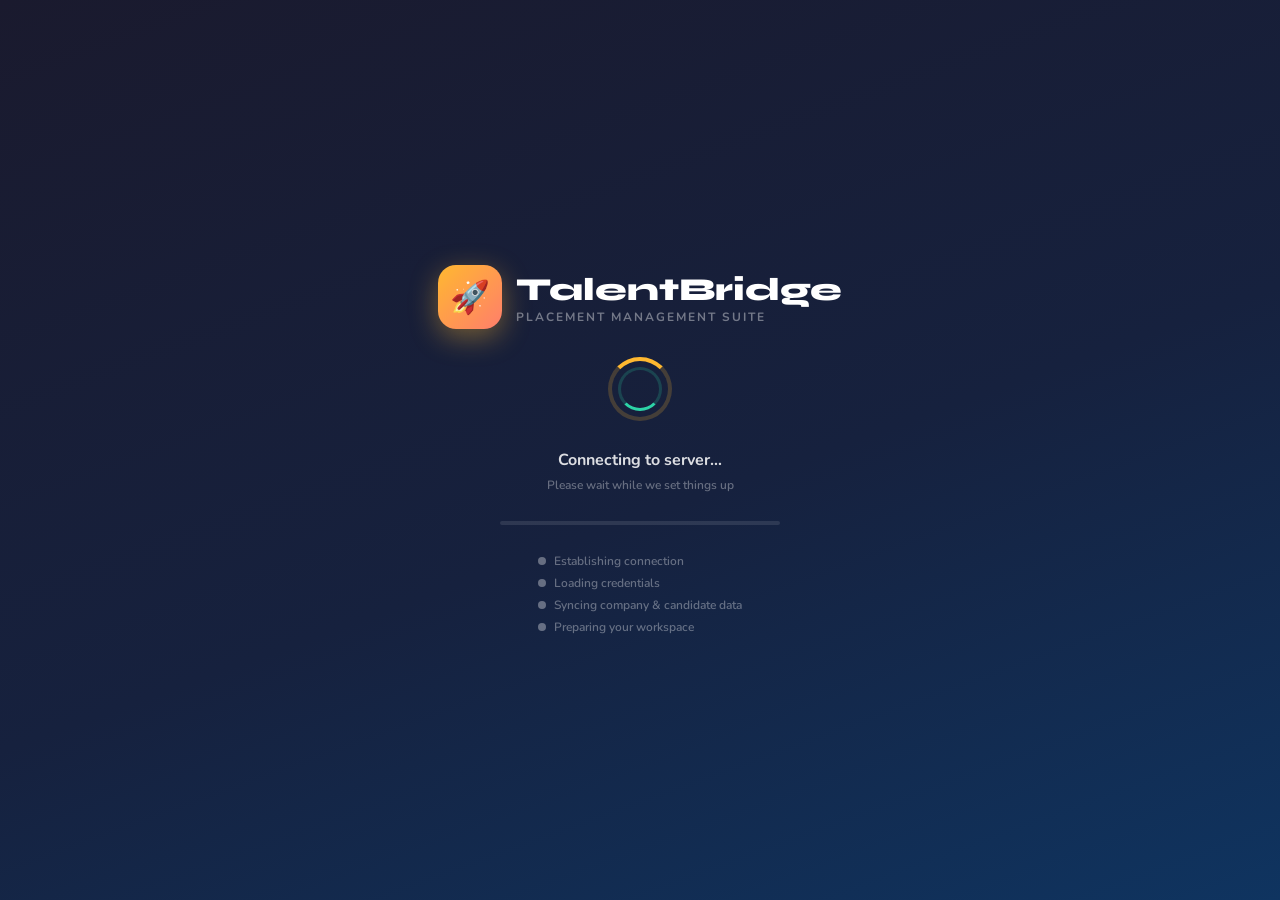
==== index.html @ a3c34c84 "Add files via upload" ====
<!DOCTYPE html>
<html lang="en">
<head>
<meta charset="UTF-8">
<meta name="viewport" content="width=device-width, initial-scale=1.0">
<title>TalentBridge — Login</title>
<link href="https://fonts.googleapis.com/css2?family=Nunito:wght@400;600;700;800;900&family=Syne:wght@400;600;700;800&display=swap" rel="stylesheet">
<style>
  :root {
    --sun: #FFB830; --mint: #2DD4A7; --sky: #38BDF8;
    --coral: #FF7E6B; --lavender: #A78BFA;
    --bg: #FFFDF5; --surface: #FFFFFF;
    --text: #1A1A2E; --text-muted: #6B7280;
    --border: #F0E8D0;
  }
  * { box-sizing: border-box; margin: 0; padding: 0; }
  body { font-family: 'Nunito', sans-serif; background: var(--bg); color: var(--text); min-height: 100vh; display: flex; align-items: center; justify-content: center; }

  /* ── LOADING SCREEN ── */
  #loading-screen {
    position: fixed; inset: 0; z-index: 9999;
    background: linear-gradient(160deg, #1A1A2E 0%, #16213E 55%, #0F3460 100%);
    display: flex; flex-direction: column; align-items: center; justify-content: center; gap: 28px;
  }
  .ls-logo { display: flex; align-items: center; gap: 14px; animation: fadeDown .6s ease both; }
  .ls-logo-icon {
    width: 64px; height: 64px; border-radius: 18px;
    background: linear-gradient(135deg, var(--sun), var(--coral));
    display: flex; align-items: center; justify-content: center; font-size: 32px;
    box-shadow: 0 8px 28px rgba(255,184,48,.4);
  }
  .ls-logo-text { font-family: 'Syne', sans-serif; font-size: 32px; font-weight: 800; color: #fff; }
  .ls-logo-sub  { font-size: 12px; font-weight: 700; letter-spacing: 2px; text-transform: uppercase; color: rgba(255,255,255,.4); }

  .ls-spinner-wrap { position: relative; width: 64px; height: 64px; animation: fadeIn .5s .4s ease both; }
  .ls-spinner {
    width: 64px; height: 64px; border-radius: 50%;
    border: 4px solid rgba(255,184,48,.2);
    border-top-color: var(--sun);
    animation: spin .9s linear infinite;
  }
  .ls-spinner-inner {
    position: absolute; inset: 10px; border-radius: 50%;
    border: 3px solid rgba(45,212,167,.2);
    border-bottom-color: var(--mint);
    animation: spin .7s linear infinite reverse;
  }

  .ls-text-wrap { text-align: center; animation: fadeIn .5s .6s ease both; }
  .ls-msg { font-size: 16px; font-weight: 700; color: rgba(255,255,255,.85); margin-bottom: 6px; }
  .ls-sub { font-size: 12px; font-weight: 600; color: rgba(255,255,255,.35); }

  .ls-progress-track { width: 280px; height: 4px; background: rgba(255,255,255,.1); border-radius: 2px; overflow: hidden; animation: fadeIn .5s .8s ease both; }
  .ls-progress-fill  { height: 100%; border-radius: 2px; background: linear-gradient(90deg, var(--sun), var(--mint)); width: 0%; transition: width .4s ease; }

  .ls-steps { display: flex; flex-direction: column; gap: 6px; animation: fadeIn .5s 1s ease both; }
  .ls-step { display: flex; align-items: center; gap: 8px; font-size: 12px; font-weight: 600; color: rgba(255,255,255,.35); transition: color .3s; }
  .ls-step.active { color: rgba(255,255,255,.8); }
  .ls-step.done   { color: var(--mint); }
  .ls-step-dot { width: 8px; height: 8px; border-radius: 50%; background: currentColor; flex-shrink: 0; }
  .ls-step.active .ls-step-dot { animation: pulse 1.2s infinite; }

  .ls-error { background: rgba(255,126,107,.15); border: 1px solid rgba(255,126,107,.3); border-radius: 12px; padding: 12px 20px; color: #FF7E6B; font-size: 13px; font-weight: 700; text-align: center; max-width: 320px; display: none; }

  /* ── LOGIN FORM ── */
  #login-screen { display: none; width: 100%; max-width: 440px; padding: 20px; }
  .login-card {
    background: var(--surface); border-radius: 24px; padding: 40px;
    box-shadow: 0 24px 80px rgba(0,0,0,.12);
    border: 2px solid var(--border);
    animation: slideUp .4s ease;
  }
  .login-logo { display: flex; align-items: center; gap: 12px; margin-bottom: 28px; }
  .login-logo-icon {
    width: 48px; height: 48px; border-radius: 14px;
    background: linear-gradient(135deg, var(--sun), var(--coral));
    display: flex; align-items: center; justify-content: center; font-size: 24px;
    box-shadow: 0 4px 14px rgba(255,184,48,.35);
  }
  .login-logo-text { font-family: 'Syne', sans-serif; font-weight: 800; font-size: 20px; }
  .login-logo-sub  { font-size: 11px; font-weight: 700; color: var(--text-muted); letter-spacing: 1px; text-transform: uppercase; }
  .login-title { font-family: 'Syne', sans-serif; font-size: 24px; font-weight: 800; margin-bottom: 6px; }
  .login-sub   { font-size: 14px; font-weight: 600; color: var(--text-muted); margin-bottom: 28px; }

  .form-group { display: flex; flex-direction: column; gap: 6px; margin-bottom: 16px; }
  label { font-size: 12px; font-weight: 800; color: var(--text-muted); text-transform: uppercase; letter-spacing: .8px; }
  .input-wrap { position: relative; }
  .input-wrap input {
    width: 100%; padding: 12px 44px 12px 16px;
    border: 2px solid var(--border); border-radius: 12px;
    font-family: 'Nunito', sans-serif; font-size: 14px; font-weight: 700;
    color: var(--text); background: var(--bg); outline: none; transition: border-color .15s;
  }
  .input-wrap input:focus { border-color: var(--sun); background: #fff; }
  .input-wrap .input-icon { position: absolute; right: 14px; top: 50%; transform: translateY(-50%); font-size: 16px; cursor: pointer; user-select: none; }

  .btn-login {
    width: 100%; padding: 13px; border-radius: 14px; border: none;
    background: linear-gradient(135deg, var(--sun), var(--coral));
    color: #fff; font-family: 'Nunito', sans-serif; font-weight: 900; font-size: 16px;
    cursor: pointer; transition: all .2s; margin-top: 8px;
    box-shadow: 0 4px 16px rgba(255,126,107,.3);
    display: flex; align-items: center; justify-content: center; gap: 8px;
  }
  .btn-login:hover { transform: translateY(-2px); box-shadow: 0 8px 24px rgba(255,126,107,.4); }
  .btn-login:active { transform: translateY(0); }
  .btn-login:disabled { opacity: .6; cursor: not-allowed; transform: none; }

  .login-error {
    background: rgba(255,126,107,.1); border: 2px solid rgba(255,126,107,.3);
    border-radius: 12px; padding: 10px 14px; color: #DC2626;
    font-size: 13px; font-weight: 700; margin-top: 12px; display: none;
    animation: shake .4s ease;
  }
  .login-footer { text-align: center; margin-top: 20px; font-size: 12px; font-weight: 700; color: var(--text-muted); }

  .sync-note {
    display: flex; align-items: center; gap: 8px; margin-bottom: 20px;
    background: rgba(45,212,167,.08); border: 1px solid rgba(45,212,167,.2);
    border-radius: 10px; padding: 8px 12px; font-size: 12px; font-weight: 700; color: #065F46;
  }

  /* ── ANIMATIONS ── */
  @keyframes spin     { to { transform: rotate(360deg); } }
  @keyframes fadeIn   { from { opacity: 0; } to { opacity: 1; } }
  @keyframes fadeDown { from { opacity: 0; transform: translateY(-20px); } to { opacity: 1; transform: translateY(0); } }
  @keyframes slideUp  { from { opacity: 0; transform: translateY(30px); } to { opacity: 1; transform: translateY(0); } }
  @keyframes shake    { 0%,100%{transform:translateX(0)} 25%{transform:translateX(-6px)} 75%{transform:translateX(6px)} }
  @keyframes pulse    { 0%,100%{opacity:1} 50%{opacity:.3} }
</style>
</head>
<body>

<!-- ── LOADING SCREEN ── -->
<div id="loading-screen">
  <div class="ls-logo">
    <div class="ls-logo-icon">🚀</div>
    <div>
      <div class="ls-logo-text">TalentBridge</div>
      <div class="ls-logo-sub">Placement Management Suite</div>
    </div>
  </div>

  <div class="ls-spinner-wrap">
    <div class="ls-spinner"></div>
    <div class="ls-spinner-inner"></div>
  </div>

  <div class="ls-text-wrap">
    <div class="ls-msg" id="ls-msg">Connecting to server…</div>
    <div class="ls-sub" id="ls-sub">Please wait while we set things up</div>
  </div>

  <div class="ls-progress-track">
    <div class="ls-progress-fill" id="ls-progress"></div>
  </div>

  <div class="ls-steps">
    <div class="ls-step" id="step-connect"><div class="ls-step-dot"></div>Establishing connection</div>
    <div class="ls-step" id="step-auth">   <div class="ls-step-dot"></div>Loading credentials</div>
    <div class="ls-step" id="step-data">   <div class="ls-step-dot"></div>Syncing company &amp; candidate data</div>
    <div class="ls-step" id="step-ready">  <div class="ls-step-dot"></div>Preparing your workspace</div>
  </div>

  <div class="ls-error" id="ls-error">
    ⚠️ Could not reach server. Using cached data — some info may be outdated.
    <br><br>
    <button onclick="retrySync()" style="background:rgba(255,126,107,.2);border:1px solid rgba(255,126,107,.4);color:#FF7E6B;padding:6px 14px;border-radius:8px;cursor:pointer;font-weight:800;font-size:12px">↩ Retry</button>
  </div>
</div>

<!-- ── LOGIN SCREEN ── -->
<div id="login-screen">
  <div class="login-card">
    <div class="login-logo">
      <div class="login-logo-icon">🚀</div>
      <div>
        <div class="login-logo-text">TalentBridge</div>
        <div class="login-logo-sub">Placement Suite</div>
      </div>
    </div>

    <h2 class="login-title">Welcome back! 👋</h2>
    <p class="login-sub">Sign in to access your placement dashboard</p>

    <div class="sync-note" id="sync-note">
      <span>✅</span> <span id="sync-note-text">Live data synced from Google Sheets</span>
    </div>

    <div class="form-group">
      <label>Username</label>
      <div class="input-wrap">
        <input type="text" id="login-username" placeholder="e.g. admin" autocomplete="username" onkeydown="if(event.key==='Enter')document.getElementById('login-password').focus()">
        <span class="input-icon">👤</span>
      </div>
    </div>

    <div class="form-group">
      <label>Password</label>
      <div class="input-wrap">
        <input type="password" id="login-password" placeholder="••••••••" autocomplete="current-password" id="login-password" onkeydown="if(event.key==='Enter')doLogin()">
        <span class="input-icon" onclick="togglePwd()" id="pwd-eye">👁️</span>
      </div>
    </div>

    <button class="btn-login" id="login-btn" onclick="doLogin()">
      <span id="login-btn-text">Sign In</span>
      <span id="login-btn-icon">→</span>
    </button>

    <div class="login-error" id="login-error"></div>

    <div class="login-footer">
      Secured · Multi-user · Google Sheets powered
    </div>
  </div>
</div>

<!-- Load config and scripts -->
<script src="js/config.js"></script>
<script src="js/api.js"></script>
<script src="js/session.js"></script>

<script>
// ── STARTUP SYNC FLOW ──────────────────────────────────────
const STEPS = {
  connect: document.getElementById('step-connect'),
  auth:    document.getElementById('step-auth'),
  data:    document.getElementById('step-data'),
  ready:   document.getElementById('step-ready'),
};
const progressEl = document.getElementById('ls-progress');
let syncOk = false;

function setStep(id, state) {
  STEPS[id].className = 'ls-step ' + state;
}
function setProgress(pct) {
  progressEl.style.width = pct + '%';
}
function setMsg(msg, sub) {
  document.getElementById('ls-msg').textContent = msg;
  if (sub) document.getElementById('ls-sub').textContent = sub;
}

async function startupSync() {
  // Step 1 — Connect
  setStep('connect', 'active');
  setMsg('Connecting to server…', 'Establishing secure connection');
  setProgress(10);
  await delay(400);

  try {
    // Check if we have a valid script URL
    if (!window.TB_CONFIG?.scriptUrl || window.TB_CONFIG.scriptUrl === 'YOUR_APPS_SCRIPT_URL_HERE') {
      throw new Error('Apps Script URL not configured. See js/config.js');
    }

    setStep('connect', 'done');
    setStep('auth', 'active');
    setMsg('Syncing with server…', 'Pulling latest credentials and settings');
    setProgress(35);

    // Step 2 — Fetch all data
    const res = await API.Sync.all();
    if (!res.ok) throw new Error(res.msg || 'Sync failed');

    Store.setAll(res);
    syncOk = true;

    setStep('auth', 'done');
    setStep('data', 'active');
    setMsg('Loading records…', 'Syncing candidates, interviews & companies');
    setProgress(70);
    await delay(350);

    setStep('data', 'done');
    setStep('ready', 'active');
    setMsg('Almost ready!', 'Preparing your workspace');
    setProgress(95);
    await delay(400);

    setStep('ready', 'done');
    setProgress(100);
    setMsg('All set! 🎉', 'Synced successfully');
    await delay(500);

    document.getElementById('sync-note').style.background = 'rgba(45,212,167,.08)';
    document.getElementById('sync-note-text').textContent = 'Live data synced — ' + new Date().toLocaleTimeString();

  } catch(err) {
    // Try to use cache
    const cacheOk = Store.load();
    if (cacheOk) {
      setStep('connect', 'done');
      setStep('auth', 'done');
      setProgress(90);
      setMsg('Using cached data', 'Could not reach server — offline mode');
      document.getElementById('ls-error').style.display = 'block';
      await delay(1200);
      document.getElementById('sync-note').style.background = 'rgba(255,184,48,.08)';
      document.getElementById('sync-note-text').textContent = '⚠️ Offline — showing cached data';
    } else {
      setProgress(30);
      setMsg('Connection failed', err.message);
      document.getElementById('ls-error').style.display = 'block';
      // Still show login with warning
      await delay(1500);
      document.getElementById('sync-note').style.background = 'rgba(255,126,107,.08)';
      document.getElementById('sync-note-text').textContent = '❌ No server connection — limited mode';
    }
  }

  // Show login screen
  await delay(300);
  document.getElementById('loading-screen').style.opacity = '0';
  document.getElementById('loading-screen').style.transition = 'opacity .4s';
  await delay(400);
  document.getElementById('loading-screen').style.display = 'none';
  document.getElementById('login-screen').style.display = 'block';
  document.getElementById('login-username').focus();
}

async function retrySync() {
  document.getElementById('ls-error').style.display = 'none';
  document.getElementById('loading-screen').style.opacity = '1';
  document.getElementById('loading-screen').style.display = 'flex';
  Object.values(STEPS).forEach(s => s.className = 'ls-step');
  setProgress(0);
  await startupSync();
}

function delay(ms) { return new Promise(r => setTimeout(r, ms)); }

// ── LOGIN ──────────────────────────────────────────────────
async function doLogin() {
  const username = document.getElementById('login-username').value.trim();
  const password = document.getElementById('login-password').value;
  const errEl    = document.getElementById('login-error');
  const btn      = document.getElementById('login-btn');

  errEl.style.display = 'none';
  if (!username || !password) {
    showError('Please enter your username and password.');
    return;
  }

  btn.disabled = true;
  document.getElementById('login-btn-text').textContent = 'Signing in…';
  document.getElementById('login-btn-icon').textContent = '⏳';

  try {
    const res = await API.Auth.login(username, password);
    if (!res.ok) {
      showError(res.msg || 'Invalid credentials. Please try again.');
      btn.disabled = false;
      document.getElementById('login-btn-text').textContent = 'Sign In';
      document.getElementById('login-btn-icon').textContent = '→';
      return;
    }

    // Set session
    const timeout = Store.get('settings')?.sessionTimeoutMinutes || 60;
    Session.set(res, parseInt(timeout));

    // Redirect to dashboard
    window.location.href = 'dashboard.html';

  } catch(e) {
    // Offline fallback — try local cache (employees from last sync)
    const employees = Store.get('employees') || [];
    const settings  = Store.get('settings')  || {};

    // Check admin (cached)
    if (username === (settings.adminUsername || 'admin') && password === 'admin123') {
      Session.set({ ok:true, role:'admin', username, displayName:'Admin', employeeId:'ADMIN' }, 60);
      window.location.href = 'dashboard.html';
      return;
    }

    showError('Cannot reach server. Check your internet connection and try again.');
    btn.disabled = false;
    document.getElementById('login-btn-text').textContent = 'Sign In';
    document.getElementById('login-btn-icon').textContent = '→';
  }
}

function showError(msg) {
  const el = document.getElementById('login-error');
  el.textContent = '⚠️ ' + msg;
  el.style.display = 'block';
}

function togglePwd() {
  const inp = document.getElementById('login-password');
  const eye = document.getElementById('pwd-eye');
  if (inp.type === 'password') { inp.type = 'text';     eye.textContent = '🙈'; }
  else                         { inp.type = 'password'; eye.textContent = '👁️'; }
}

// ── BOOT ──────────────────────────────────────────────────
// If already logged in, skip to dashboard
if (Session.isAuthenticated()) {
  window.location.href = 'dashboard.html';
} else {
  startupSync();
}
</script>
</body>
</html>
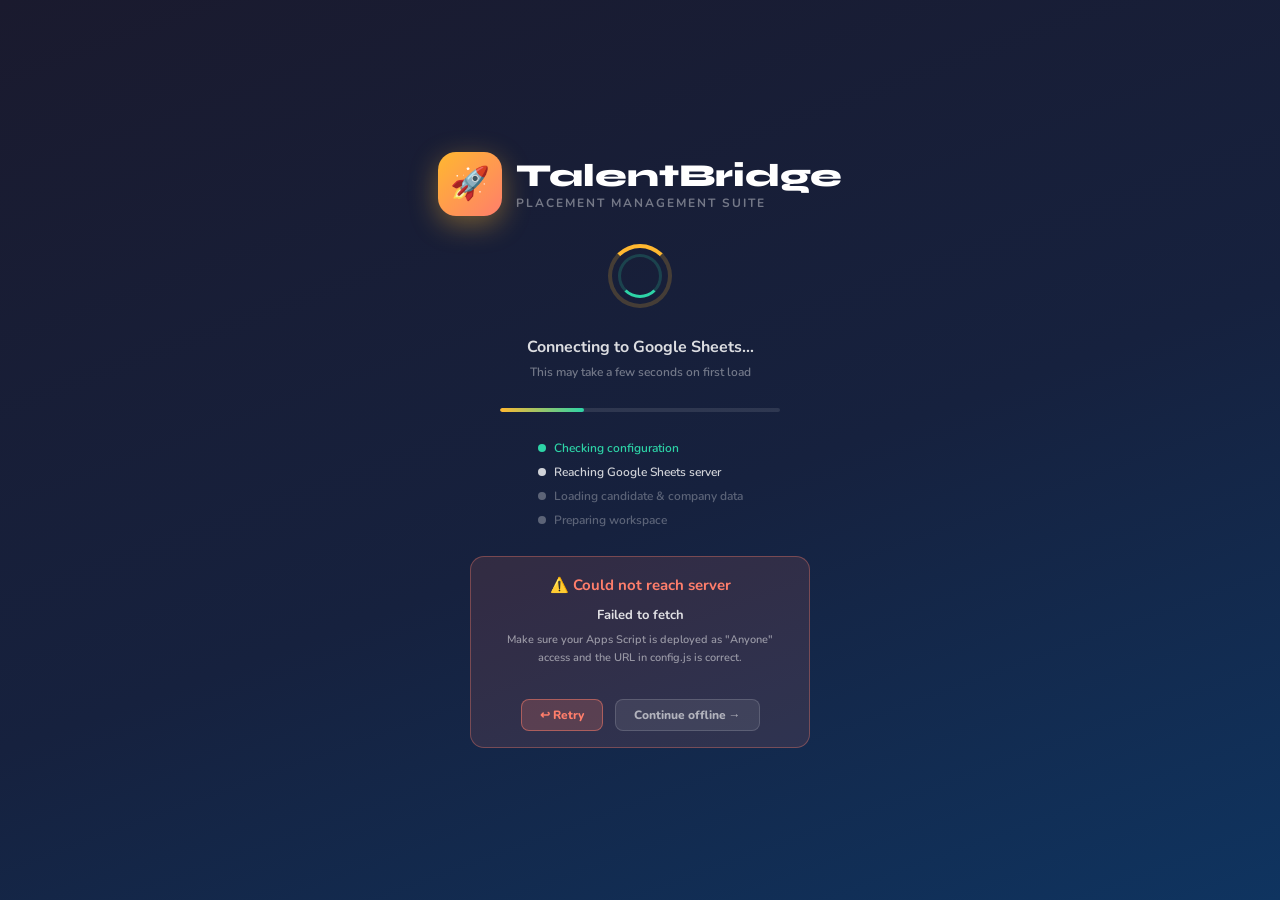
==== commit e636d132: "Add files via upload" ====
--- a/index.html
+++ b/index.html
@@ -7,124 +7,143 @@
 <link href="https://fonts.googleapis.com/css2?family=Nunito:wght@400;600;700;800;900&family=Syne:wght@400;600;700;800&display=swap" rel="stylesheet">
 <style>
   :root {
-    --sun: #FFB830; --mint: #2DD4A7; --sky: #38BDF8;
-    --coral: #FF7E6B; --lavender: #A78BFA;
-    --bg: #FFFDF5; --surface: #FFFFFF;
-    --text: #1A1A2E; --text-muted: #6B7280;
-    --border: #F0E8D0;
-  }
-  * { box-sizing: border-box; margin: 0; padding: 0; }
-  body { font-family: 'Nunito', sans-serif; background: var(--bg); color: var(--text); min-height: 100vh; display: flex; align-items: center; justify-content: center; }
-
-  /* ── LOADING SCREEN ── */
+    --sun:#FFB830; --mint:#2DD4A7; --sky:#38BDF8;
+    --coral:#FF7E6B; --lavender:#A78BFA;
+    --bg:#FFFDF5; --surface:#FFFFFF;
+    --text:#1A1A2E; --text-muted:#6B7280; --border:#F0E8D0;
+  }
+  *, *::before, *::after { box-sizing:border-box; margin:0; padding:0; }
+  body { font-family:'Nunito',sans-serif; background:var(--bg); color:var(--text); min-height:100vh; }
+
+  /* ── LOADING SCREEN ───────────────────────────────────── */
   #loading-screen {
-    position: fixed; inset: 0; z-index: 9999;
-    background: linear-gradient(160deg, #1A1A2E 0%, #16213E 55%, #0F3460 100%);
-    display: flex; flex-direction: column; align-items: center; justify-content: center; gap: 28px;
-  }
-  .ls-logo { display: flex; align-items: center; gap: 14px; animation: fadeDown .6s ease both; }
+    position:fixed; inset:0; z-index:9999;
+    background:linear-gradient(160deg,#1A1A2E 0%,#16213E 55%,#0F3460 100%);
+    display:flex; flex-direction:column; align-items:center; justify-content:center; gap:28px;
+  }
+  .ls-logo { display:flex; align-items:center; gap:14px; animation:fadeDown .6s ease both; }
   .ls-logo-icon {
-    width: 64px; height: 64px; border-radius: 18px;
-    background: linear-gradient(135deg, var(--sun), var(--coral));
-    display: flex; align-items: center; justify-content: center; font-size: 32px;
-    box-shadow: 0 8px 28px rgba(255,184,48,.4);
-  }
-  .ls-logo-text { font-family: 'Syne', sans-serif; font-size: 32px; font-weight: 800; color: #fff; }
-  .ls-logo-sub  { font-size: 12px; font-weight: 700; letter-spacing: 2px; text-transform: uppercase; color: rgba(255,255,255,.4); }
-
-  .ls-spinner-wrap { position: relative; width: 64px; height: 64px; animation: fadeIn .5s .4s ease both; }
+    width:64px; height:64px; border-radius:18px;
+    background:linear-gradient(135deg,var(--sun),var(--coral));
+    display:flex; align-items:center; justify-content:center; font-size:32px;
+    box-shadow:0 8px 28px rgba(255,184,48,.4);
+  }
+  .ls-logo-text { font-family:'Syne',sans-serif; font-size:32px; font-weight:800; color:#fff; }
+  .ls-logo-sub  { font-size:12px; font-weight:700; letter-spacing:2px; text-transform:uppercase; color:rgba(255,255,255,.4); }
+
+  .ls-spinner-wrap { position:relative; width:64px; height:64px; animation:fadeIn .5s .4s ease both; }
   .ls-spinner {
-    width: 64px; height: 64px; border-radius: 50%;
-    border: 4px solid rgba(255,184,48,.2);
-    border-top-color: var(--sun);
-    animation: spin .9s linear infinite;
+    width:64px; height:64px; border-radius:50%;
+    border:4px solid rgba(255,184,48,.2); border-top-color:var(--sun);
+    animation:spin .9s linear infinite;
   }
   .ls-spinner-inner {
-    position: absolute; inset: 10px; border-radius: 50%;
-    border: 3px solid rgba(45,212,167,.2);
-    border-bottom-color: var(--mint);
-    animation: spin .7s linear infinite reverse;
-  }
-
-  .ls-text-wrap { text-align: center; animation: fadeIn .5s .6s ease both; }
-  .ls-msg { font-size: 16px; font-weight: 700; color: rgba(255,255,255,.85); margin-bottom: 6px; }
-  .ls-sub { font-size: 12px; font-weight: 600; color: rgba(255,255,255,.35); }
-
-  .ls-progress-track { width: 280px; height: 4px; background: rgba(255,255,255,.1); border-radius: 2px; overflow: hidden; animation: fadeIn .5s .8s ease both; }
-  .ls-progress-fill  { height: 100%; border-radius: 2px; background: linear-gradient(90deg, var(--sun), var(--mint)); width: 0%; transition: width .4s ease; }
-
-  .ls-steps { display: flex; flex-direction: column; gap: 6px; animation: fadeIn .5s 1s ease both; }
-  .ls-step { display: flex; align-items: center; gap: 8px; font-size: 12px; font-weight: 600; color: rgba(255,255,255,.35); transition: color .3s; }
-  .ls-step.active { color: rgba(255,255,255,.8); }
-  .ls-step.done   { color: var(--mint); }
-  .ls-step-dot { width: 8px; height: 8px; border-radius: 50%; background: currentColor; flex-shrink: 0; }
-  .ls-step.active .ls-step-dot { animation: pulse 1.2s infinite; }
-
-  .ls-error { background: rgba(255,126,107,.15); border: 1px solid rgba(255,126,107,.3); border-radius: 12px; padding: 12px 20px; color: #FF7E6B; font-size: 13px; font-weight: 700; text-align: center; max-width: 320px; display: none; }
-
-  /* ── LOGIN FORM ── */
-  #login-screen { display: none; width: 100%; max-width: 440px; padding: 20px; }
+    position:absolute; inset:10px; border-radius:50%;
+    border:3px solid rgba(45,212,167,.2); border-bottom-color:var(--mint);
+    animation:spin .7s linear infinite reverse;
+  }
+
+  .ls-text-wrap { text-align:center; animation:fadeIn .5s .6s ease both; }
+  .ls-msg { font-size:16px; font-weight:700; color:rgba(255,255,255,.85); margin-bottom:6px; }
+  .ls-sub { font-size:12px; font-weight:600; color:rgba(255,255,255,.4); }
+
+  .ls-progress-track { width:280px; height:4px; background:rgba(255,255,255,.1); border-radius:2px; overflow:hidden; animation:fadeIn .5s .8s ease both; }
+  .ls-progress-fill  { height:100%; border-radius:2px; background:linear-gradient(90deg,var(--sun),var(--mint)); width:0%; transition:width .5s ease; }
+
+  .ls-steps { display:flex; flex-direction:column; gap:8px; animation:fadeIn .5s 1s ease both; }
+  .ls-step  { display:flex; align-items:center; gap:8px; font-size:12px; font-weight:600; color:rgba(255,255,255,.3); transition:color .3s; }
+  .ls-step.active { color:rgba(255,255,255,.8); }
+  .ls-step.done   { color:var(--mint); }
+  .ls-step-dot { width:8px; height:8px; border-radius:50%; background:currentColor; flex-shrink:0; }
+  .ls-step.active .ls-step-dot { animation:pulse 1.2s infinite; }
+
+  .ls-error-box {
+    display:none; background:rgba(255,126,107,.12); border:1px solid rgba(255,126,107,.35);
+    border-radius:14px; padding:16px 20px; color:rgba(255,255,255,.85);
+    font-size:13px; font-weight:700; text-align:center; max-width:340px; line-height:1.6;
+  }
+  .ls-error-box .err-title { color:var(--coral); font-size:15px; margin-bottom:8px; }
+  .ls-error-box .err-hint  { font-size:11px; color:rgba(255,255,255,.5); margin-top:6px; font-weight:600; }
+  .ls-error-box .btn-retry {
+    display:inline-block; margin-top:12px;
+    background:rgba(255,126,107,.2); border:1px solid rgba(255,126,107,.5);
+    color:var(--coral); padding:7px 18px; border-radius:8px;
+    cursor:pointer; font-weight:800; font-size:12px; font-family:'Nunito',sans-serif;
+  }
+  .ls-error-box .btn-skip {
+    display:inline-block; margin-top:12px; margin-left:8px;
+    background:rgba(255,255,255,.08); border:1px solid rgba(255,255,255,.15);
+    color:rgba(255,255,255,.6); padding:7px 18px; border-radius:8px;
+    cursor:pointer; font-weight:800; font-size:12px; font-family:'Nunito',sans-serif;
+  }
+
+  /* ── LOGIN CARD ───────────────────────────────────────── */
+  #login-screen {
+    display:none; min-height:100vh;
+    align-items:center; justify-content:center; padding:20px;
+  }
+  #login-screen.visible { display:flex; }
+
   .login-card {
-    background: var(--surface); border-radius: 24px; padding: 40px;
-    box-shadow: 0 24px 80px rgba(0,0,0,.12);
-    border: 2px solid var(--border);
-    animation: slideUp .4s ease;
-  }
-  .login-logo { display: flex; align-items: center; gap: 12px; margin-bottom: 28px; }
+    background:var(--surface); border-radius:24px; padding:40px;
+    box-shadow:0 24px 80px rgba(0,0,0,.12); border:2px solid var(--border);
+    width:100%; max-width:440px; animation:slideUp .4s ease;
+  }
+  .login-logo { display:flex; align-items:center; gap:12px; margin-bottom:28px; }
   .login-logo-icon {
-    width: 48px; height: 48px; border-radius: 14px;
-    background: linear-gradient(135deg, var(--sun), var(--coral));
-    display: flex; align-items: center; justify-content: center; font-size: 24px;
-    box-shadow: 0 4px 14px rgba(255,184,48,.35);
-  }
-  .login-logo-text { font-family: 'Syne', sans-serif; font-weight: 800; font-size: 20px; }
-  .login-logo-sub  { font-size: 11px; font-weight: 700; color: var(--text-muted); letter-spacing: 1px; text-transform: uppercase; }
-  .login-title { font-family: 'Syne', sans-serif; font-size: 24px; font-weight: 800; margin-bottom: 6px; }
-  .login-sub   { font-size: 14px; font-weight: 600; color: var(--text-muted); margin-bottom: 28px; }
-
-  .form-group { display: flex; flex-direction: column; gap: 6px; margin-bottom: 16px; }
-  label { font-size: 12px; font-weight: 800; color: var(--text-muted); text-transform: uppercase; letter-spacing: .8px; }
-  .input-wrap { position: relative; }
+    width:48px; height:48px; border-radius:14px;
+    background:linear-gradient(135deg,var(--sun),var(--coral));
+    display:flex; align-items:center; justify-content:center; font-size:24px;
+    box-shadow:0 4px 14px rgba(255,184,48,.35);
+  }
+  .login-logo-text { font-family:'Syne',sans-serif; font-weight:800; font-size:20px; }
+  .login-logo-sub  { font-size:11px; font-weight:700; color:var(--text-muted); letter-spacing:1px; text-transform:uppercase; }
+  h2.login-title { font-family:'Syne',sans-serif; font-size:24px; font-weight:800; margin-bottom:6px; }
+  p.login-sub    { font-size:14px; font-weight:600; color:var(--text-muted); margin-bottom:24px; }
+
+  .sync-badge {
+    display:flex; align-items:center; gap:8px; margin-bottom:20px;
+    padding:8px 12px; border-radius:10px; font-size:12px; font-weight:700;
+    background:rgba(45,212,167,.08); border:1px solid rgba(45,212,167,.2); color:#065F46;
+  }
+  .sync-badge.warn { background:rgba(255,184,48,.08); border-color:rgba(255,184,48,.3); color:#92400E; }
+  .sync-badge.fail { background:rgba(255,126,107,.08); border-color:rgba(255,126,107,.3); color:#991B1B; }
+
+  .form-group { display:flex; flex-direction:column; gap:6px; margin-bottom:16px; }
+  label { font-size:12px; font-weight:800; color:var(--text-muted); text-transform:uppercase; letter-spacing:.8px; }
+  .input-wrap { position:relative; }
   .input-wrap input {
-    width: 100%; padding: 12px 44px 12px 16px;
-    border: 2px solid var(--border); border-radius: 12px;
-    font-family: 'Nunito', sans-serif; font-size: 14px; font-weight: 700;
-    color: var(--text); background: var(--bg); outline: none; transition: border-color .15s;
-  }
-  .input-wrap input:focus { border-color: var(--sun); background: #fff; }
-  .input-wrap .input-icon { position: absolute; right: 14px; top: 50%; transform: translateY(-50%); font-size: 16px; cursor: pointer; user-select: none; }
+    width:100%; padding:12px 44px 12px 16px;
+    border:2px solid var(--border); border-radius:12px;
+    font-family:'Nunito',sans-serif; font-size:14px; font-weight:700;
+    color:var(--text); background:var(--bg); outline:none; transition:border-color .15s;
+  }
+  .input-wrap input:focus { border-color:var(--sun); background:#fff; }
+  .input-wrap .eye { position:absolute; right:14px; top:50%; transform:translateY(-50%); font-size:16px; cursor:pointer; user-select:none; }
 
   .btn-login {
-    width: 100%; padding: 13px; border-radius: 14px; border: none;
-    background: linear-gradient(135deg, var(--sun), var(--coral));
-    color: #fff; font-family: 'Nunito', sans-serif; font-weight: 900; font-size: 16px;
-    cursor: pointer; transition: all .2s; margin-top: 8px;
-    box-shadow: 0 4px 16px rgba(255,126,107,.3);
-    display: flex; align-items: center; justify-content: center; gap: 8px;
-  }
-  .btn-login:hover { transform: translateY(-2px); box-shadow: 0 8px 24px rgba(255,126,107,.4); }
-  .btn-login:active { transform: translateY(0); }
-  .btn-login:disabled { opacity: .6; cursor: not-allowed; transform: none; }
-
-  .login-error {
-    background: rgba(255,126,107,.1); border: 2px solid rgba(255,126,107,.3);
-    border-radius: 12px; padding: 10px 14px; color: #DC2626;
-    font-size: 13px; font-weight: 700; margin-top: 12px; display: none;
-    animation: shake .4s ease;
-  }
-  .login-footer { text-align: center; margin-top: 20px; font-size: 12px; font-weight: 700; color: var(--text-muted); }
-
-  .sync-note {
-    display: flex; align-items: center; gap: 8px; margin-bottom: 20px;
-    background: rgba(45,212,167,.08); border: 1px solid rgba(45,212,167,.2);
-    border-radius: 10px; padding: 8px 12px; font-size: 12px; font-weight: 700; color: #065F46;
-  }
-
-  /* ── ANIMATIONS ── */
-  @keyframes spin     { to { transform: rotate(360deg); } }
-  @keyframes fadeIn   { from { opacity: 0; } to { opacity: 1; } }
-  @keyframes fadeDown { from { opacity: 0; transform: translateY(-20px); } to { opacity: 1; transform: translateY(0); } }
-  @keyframes slideUp  { from { opacity: 0; transform: translateY(30px); } to { opacity: 1; transform: translateY(0); } }
+    width:100%; padding:13px; border-radius:14px; border:none;
+    background:linear-gradient(135deg,var(--sun),var(--coral));
+    color:#fff; font-family:'Nunito',sans-serif; font-weight:900; font-size:16px;
+    cursor:pointer; transition:all .2s; margin-top:6px;
+    box-shadow:0 4px 16px rgba(255,126,107,.3);
+    display:flex; align-items:center; justify-content:center; gap:8px;
+  }
+  .btn-login:hover:not(:disabled) { transform:translateY(-2px); box-shadow:0 8px 24px rgba(255,126,107,.4); }
+  .btn-login:disabled { opacity:.6; cursor:not-allowed; }
+
+  .login-err {
+    display:none; margin-top:12px; padding:10px 14px;
+    background:rgba(255,126,107,.1); border:2px solid rgba(255,126,107,.3);
+    border-radius:12px; color:#DC2626; font-size:13px; font-weight:700;
+    animation:shake .4s ease;
+  }
+  .login-footer { text-align:center; margin-top:20px; font-size:12px; font-weight:700; color:var(--text-muted); }
+
+  @keyframes spin     { to { transform:rotate(360deg); } }
+  @keyframes fadeIn   { from { opacity:0; } to { opacity:1; } }
+  @keyframes fadeDown { from { opacity:0; transform:translateY(-20px); } to { opacity:1; transform:translateY(0); } }
+  @keyframes slideUp  { from { opacity:0; transform:translateY(30px); } to { opacity:1; transform:translateY(0); } }
   @keyframes shake    { 0%,100%{transform:translateX(0)} 25%{transform:translateX(-6px)} 75%{transform:translateX(6px)} }
   @keyframes pulse    { 0%,100%{opacity:1} 50%{opacity:.3} }
 </style>
@@ -148,7 +167,7 @@
 
   <div class="ls-text-wrap">
     <div class="ls-msg" id="ls-msg">Connecting to server…</div>
-    <div class="ls-sub" id="ls-sub">Please wait while we set things up</div>
+    <div class="ls-sub" id="ls-sub">Please wait</div>
   </div>
 
   <div class="ls-progress-track">
@@ -156,16 +175,19 @@
   </div>
 
   <div class="ls-steps">
-    <div class="ls-step" id="step-connect"><div class="ls-step-dot"></div>Establishing connection</div>
-    <div class="ls-step" id="step-auth">   <div class="ls-step-dot"></div>Loading credentials</div>
-    <div class="ls-step" id="step-data">   <div class="ls-step-dot"></div>Syncing company &amp; candidate data</div>
-    <div class="ls-step" id="step-ready">  <div class="ls-step-dot"></div>Preparing your workspace</div>
-  </div>
-
-  <div class="ls-error" id="ls-error">
-    ⚠️ Could not reach server. Using cached data — some info may be outdated.
-    <br><br>
-    <button onclick="retrySync()" style="background:rgba(255,126,107,.2);border:1px solid rgba(255,126,107,.4);color:#FF7E6B;padding:6px 14px;border-radius:8px;cursor:pointer;font-weight:800;font-size:12px">↩ Retry</button>
+    <div class="ls-step" id="step-connect"><div class="ls-step-dot"></div>Checking configuration</div>
+    <div class="ls-step" id="step-auth">   <div class="ls-step-dot"></div>Reaching Google Sheets server</div>
+    <div class="ls-step" id="step-data">   <div class="ls-step-dot"></div>Loading candidate &amp; company data</div>
+    <div class="ls-step" id="step-ready">  <div class="ls-step-dot"></div>Preparing workspace</div>
+  </div>
+
+  <div class="ls-error-box" id="ls-error-box">
+    <div class="err-title" id="err-title">⚠️ Could not reach server</div>
+    <div id="err-detail">Check your internet connection and try again.</div>
+    <div class="err-hint" id="err-hint"></div>
+    <br>
+    <button class="btn-retry" onclick="retrySync()">↩ Retry</button>
+    <button class="btn-skip"  onclick="skipToLogin()">Continue offline →</button>
   </div>
 </div>
 
@@ -181,25 +203,30 @@
     </div>
 
     <h2 class="login-title">Welcome back! 👋</h2>
-    <p class="login-sub">Sign in to access your placement dashboard</p>
-
-    <div class="sync-note" id="sync-note">
-      <span>✅</span> <span id="sync-note-text">Live data synced from Google Sheets</span>
+    <p class="login-sub">Sign in to your placement dashboard</p>
+
+    <div class="sync-badge" id="sync-badge">
+      <span id="sync-badge-icon">✅</span>
+      <span id="sync-badge-text">Live data synced from Google Sheets</span>
     </div>
 
     <div class="form-group">
       <label>Username</label>
       <div class="input-wrap">
-        <input type="text" id="login-username" placeholder="e.g. admin" autocomplete="username" onkeydown="if(event.key==='Enter')document.getElementById('login-password').focus()">
-        <span class="input-icon">👤</span>
+        <input type="text" id="login-username" placeholder="admin"
+               autocomplete="username"
+               onkeydown="if(event.key==='Enter')document.getElementById('login-password').focus()">
+        <span class="eye">👤</span>
       </div>
     </div>
 
     <div class="form-group">
       <label>Password</label>
       <div class="input-wrap">
-        <input type="password" id="login-password" placeholder="••••••••" autocomplete="current-password" id="login-password" onkeydown="if(event.key==='Enter')doLogin()">
-        <span class="input-icon" onclick="togglePwd()" id="pwd-eye">👁️</span>
+        <input type="password" id="login-password" placeholder="••••••••"
+               autocomplete="current-password"
+               onkeydown="if(event.key==='Enter')doLogin()">
+        <span class="eye" id="pwd-eye" onclick="togglePwd()" style="cursor:pointer">👁️</span>
       </div>
     </div>
 
@@ -208,200 +235,234 @@
       <span id="login-btn-icon">→</span>
     </button>
 
-    <div class="login-error" id="login-error"></div>
-
-    <div class="login-footer">
-      Secured · Multi-user · Google Sheets powered
-    </div>
+    <div class="login-err" id="login-err"></div>
+
+    <div class="login-footer">Secured · Multi-user · Google Sheets powered</div>
   </div>
 </div>
 
-<!-- Load config and scripts -->
 <script src="js/config.js"></script>
 <script src="js/api.js"></script>
 <script src="js/session.js"></script>
-
 <script>
-// ── STARTUP SYNC FLOW ──────────────────────────────────────
-const STEPS = {
+'use strict';
+
+// ── HELPERS ───────────────────────────────────────────────
+function delay(ms) { return new Promise(r => setTimeout(r, ms)); }
+
+var progressEl = document.getElementById('ls-progress');
+var stepEls    = {
   connect: document.getElementById('step-connect'),
   auth:    document.getElementById('step-auth'),
   data:    document.getElementById('step-data'),
   ready:   document.getElementById('step-ready'),
 };
-const progressEl = document.getElementById('ls-progress');
-let syncOk = false;
-
-function setStep(id, state) {
-  STEPS[id].className = 'ls-step ' + state;
-}
-function setProgress(pct) {
-  progressEl.style.width = pct + '%';
-}
-function setMsg(msg, sub) {
-  document.getElementById('ls-msg').textContent = msg;
-  if (sub) document.getElementById('ls-sub').textContent = sub;
-}
-
+
+function setStep(id, state) { stepEls[id].className = 'ls-step ' + state; }
+function setProgress(p)     { progressEl.style.width = p + '%'; }
+function setMsg(m, s) {
+  document.getElementById('ls-msg').textContent = m;
+  document.getElementById('ls-sub').textContent = s || '';
+}
+function showError(title, detail, hint) {
+  document.getElementById('err-title').textContent  = title  || '⚠️ Connection failed';
+  document.getElementById('err-detail').textContent = detail || '';
+  document.getElementById('err-hint').textContent   = hint   || '';
+  document.getElementById('ls-error-box').style.display = 'block';
+}
+
+// ── TRANSITION: loading → login ───────────────────────────
+function showLogin(syncState) {
+  // syncState: 'ok' | 'cached' | 'failed'
+  var badge = document.getElementById('sync-badge');
+  var icon  = document.getElementById('sync-badge-icon');
+  var text  = document.getElementById('sync-badge-text');
+
+  if (syncState === 'ok') {
+    badge.className = 'sync-badge';
+    icon.textContent = '✅';
+    text.textContent = 'Live data synced — ' + new Date().toLocaleTimeString();
+  } else if (syncState === 'cached') {
+    badge.className = 'sync-badge warn';
+    icon.textContent = '⚠️';
+    text.textContent = 'Offline mode — showing cached data';
+  } else {
+    badge.className = 'sync-badge fail';
+    icon.textContent = '❌';
+    text.textContent = 'Could not reach server — some features limited';
+  }
+
+  // Hide loading, show login
+  var ls = document.getElementById('loading-screen');
+  ls.style.transition = 'opacity .35s ease';
+  ls.style.opacity    = '0';
+  setTimeout(function() {
+    ls.style.display = 'none';
+    var login = document.getElementById('login-screen');
+    login.classList.add('visible');
+    document.getElementById('login-username').focus();
+  }, 380);
+}
+
+// ── STARTUP SYNC ──────────────────────────────────────────
 async function startupSync() {
-  // Step 1 — Connect
+
+  // Step 1 — Check config
   setStep('connect', 'active');
-  setMsg('Connecting to server…', 'Establishing secure connection');
-  setProgress(10);
-  await delay(400);
+  setMsg('Checking configuration…', 'Verifying Apps Script URL');
+  setProgress(8);
+  await delay(300);
+
+  var url = window.TB_CONFIG && window.TB_CONFIG.scriptUrl;
+  if (!url || url === 'YOUR_APPS_SCRIPT_URL_HERE') {
+    setStep('connect', 'active');
+    setProgress(15);
+    showError(
+      '⚙️ Script URL not configured',
+      'Open js/config.js and paste your Google Apps Script Web App URL.',
+      'It looks like: https://script.google.com/macros/s/AKfy.../exec'
+    );
+    return; // stay on loading screen — user must fix config
+  }
+  setStep('connect', 'done');
+  setProgress(25);
+
+  // Step 2 — Reach the server
+  setStep('auth', 'active');
+  setMsg('Connecting to Google Sheets…', 'This may take a few seconds on first load');
+  setProgress(35);
 
   try {
-    // Check if we have a valid script URL
-    if (!window.TB_CONFIG?.scriptUrl || window.TB_CONFIG.scriptUrl === 'YOUR_APPS_SCRIPT_URL_HERE') {
-      throw new Error('Apps Script URL not configured. See js/config.js');
-    }
-
-    setStep('connect', 'done');
-    setStep('auth', 'active');
-    setMsg('Syncing with server…', 'Pulling latest credentials and settings');
-    setProgress(35);
-
-    // Step 2 — Fetch all data
-    const res = await API.Sync.all();
-    if (!res.ok) throw new Error(res.msg || 'Sync failed');
+    // First, send a lightweight ping to confirm the URL is alive
+    var pingRes = await API.ping();
+    if (!pingRes || !pingRes.ok) throw new Error('Ping failed: ' + (pingRes && pingRes.msg));
+    setStep('auth', 'done');
+    setProgress(55);
+
+    // Step 3 — Load all data
+    setStep('data', 'active');
+    setMsg('Loading data…', 'Syncing candidates, companies & interviews');
+    setProgress(65);
+
+    var res = await API.Sync.all();
+    if (!res || !res.ok) throw new Error(res && res.msg ? res.msg : 'syncAll returned not-ok');
 
     Store.setAll(res);
-    syncOk = true;
-
-    setStep('auth', 'done');
-    setStep('data', 'active');
-    setMsg('Loading records…', 'Syncing candidates, interviews & companies');
-    setProgress(70);
-    await delay(350);
-
     setStep('data', 'done');
+    setProgress(88);
+
+    // Step 4 — Finalise
     setStep('ready', 'active');
     setMsg('Almost ready!', 'Preparing your workspace');
-    setProgress(95);
-    await delay(400);
+    setProgress(96);
+    await delay(350);
 
     setStep('ready', 'done');
     setProgress(100);
     setMsg('All set! 🎉', 'Synced successfully');
-    await delay(500);
-
-    document.getElementById('sync-note').style.background = 'rgba(45,212,167,.08)';
-    document.getElementById('sync-note-text').textContent = 'Live data synced — ' + new Date().toLocaleTimeString();
+    await delay(400);
+
+    showLogin('ok');
 
   } catch(err) {
-    // Try to use cache
-    const cacheOk = Store.load();
+    // ── Try local cache ─────────────────────────────────
+    var cacheOk = Store.load();
     if (cacheOk) {
-      setStep('connect', 'done');
       setStep('auth', 'done');
+      setStep('data', 'done');
       setProgress(90);
-      setMsg('Using cached data', 'Could not reach server — offline mode');
-      document.getElementById('ls-error').style.display = 'block';
-      await delay(1200);
-      document.getElementById('sync-note').style.background = 'rgba(255,184,48,.08)';
-      document.getElementById('sync-note-text').textContent = '⚠️ Offline — showing cached data';
+      setMsg('Using cached data', 'Server unreachable — offline mode active');
+      await delay(600);
+      showLogin('cached');
     } else {
+      // No cache, no server — show error but still let them try to log in
       setProgress(30);
-      setMsg('Connection failed', err.message);
-      document.getElementById('ls-error').style.display = 'block';
-      // Still show login with warning
-      await delay(1500);
-      document.getElementById('sync-note').style.background = 'rgba(255,126,107,.08)';
-      document.getElementById('sync-note-text').textContent = '❌ No server connection — limited mode';
+      showError(
+        '⚠️ Could not reach server',
+        err.message,
+        'Make sure your Apps Script is deployed as "Anyone" access and the URL in config.js is correct.'
+      );
+      // Don't auto-advance — user clicks Retry or "Continue offline"
     }
   }
-
-  // Show login screen
-  await delay(300);
-  document.getElementById('loading-screen').style.opacity = '0';
-  document.getElementById('loading-screen').style.transition = 'opacity .4s';
-  await delay(400);
-  document.getElementById('loading-screen').style.display = 'none';
-  document.getElementById('login-screen').style.display = 'block';
-  document.getElementById('login-username').focus();
-}
-
-async function retrySync() {
-  document.getElementById('ls-error').style.display = 'none';
-  document.getElementById('loading-screen').style.opacity = '1';
-  document.getElementById('loading-screen').style.display = 'flex';
-  Object.values(STEPS).forEach(s => s.className = 'ls-step');
+}
+
+function retrySync() {
+  // Reset UI and try again
+  document.getElementById('ls-error-box').style.display = 'none';
+  Object.keys(stepEls).forEach(function(k) { stepEls[k].className = 'ls-step'; });
   setProgress(0);
-  await startupSync();
-}
-
-function delay(ms) { return new Promise(r => setTimeout(r, ms)); }
-
-// ── LOGIN ──────────────────────────────────────────────────
+  setMsg('Connecting to server…', 'Please wait');
+  startupSync();
+}
+
+function skipToLogin() {
+  showLogin('failed');
+}
+
+// ── LOGIN ─────────────────────────────────────────────────
 async function doLogin() {
-  const username = document.getElementById('login-username').value.trim();
-  const password = document.getElementById('login-password').value;
-  const errEl    = document.getElementById('login-error');
-  const btn      = document.getElementById('login-btn');
+  var username = (document.getElementById('login-username').value || '').trim();
+  var password = document.getElementById('login-password').value || '';
+  var errEl    = document.getElementById('login-err');
+  var btn      = document.getElementById('login-btn');
 
   errEl.style.display = 'none';
-  if (!username || !password) {
-    showError('Please enter your username and password.');
-    return;
-  }
+  if (!username || !password) { showLoginErr('Please enter your username and password.'); return; }
 
   btn.disabled = true;
   document.getElementById('login-btn-text').textContent = 'Signing in…';
   document.getElementById('login-btn-icon').textContent = '⏳';
 
   try {
-    const res = await API.Auth.login(username, password);
-    if (!res.ok) {
-      showError(res.msg || 'Invalid credentials. Please try again.');
-      btn.disabled = false;
-      document.getElementById('login-btn-text').textContent = 'Sign In';
-      document.getElementById('login-btn-icon').textContent = '→';
+    var res = await API.Auth.login(username, password);
+
+    if (!res || !res.ok) {
+      resetLoginBtn();
+      showLoginErr(res && res.msg ? res.msg : 'Invalid credentials. Please try again.');
       return;
     }
 
-    // Set session
-    const timeout = Store.get('settings')?.sessionTimeoutMinutes || 60;
-    Session.set(res, parseInt(timeout));
-
-    // Redirect to dashboard
-    window.location.href = 'dashboard.html';
+    // Save session
+    var timeoutMins = (Store.get('settings') && Store.get('settings').sessionTimeoutMinutes)
+                      ? parseInt(Store.get('settings').sessionTimeoutMinutes) : 60;
+    Session.set(res, timeoutMins);
+    window.location.href = 'dashboard';
 
   } catch(e) {
-    // Offline fallback — try local cache (employees from last sync)
-    const employees = Store.get('employees') || [];
-    const settings  = Store.get('settings')  || {};
-
-    // Check admin (cached)
-    if (username === (settings.adminUsername || 'admin') && password === 'admin123') {
-      Session.set({ ok:true, role:'admin', username, displayName:'Admin', employeeId:'ADMIN' }, 60);
-      window.location.href = 'dashboard.html';
-      return;
+    resetLoginBtn();
+    // Offline fallback — only works for admin with default credentials if cache has settings
+    var settings = Store.get('settings') || {};
+    var adminUser = settings.adminUsername || 'admin';
+    if (username === adminUser) {
+      showLoginErr('Cannot reach server to verify credentials. Check your connection and try again.');
+    } else {
+      showLoginErr('Cannot reach server. ' + e.message);
     }
-
-    showError('Cannot reach server. Check your internet connection and try again.');
-    btn.disabled = false;
-    document.getElementById('login-btn-text').textContent = 'Sign In';
-    document.getElementById('login-btn-icon').textContent = '→';
-  }
-}
-
-function showError(msg) {
-  const el = document.getElementById('login-error');
-  el.textContent = '⚠️ ' + msg;
+  }
+}
+
+function showLoginErr(msg) {
+  var el = document.getElementById('login-err');
+  el.textContent = '⚠️  ' + msg;
   el.style.display = 'block';
 }
-
+function resetLoginBtn() {
+  var btn = document.getElementById('login-btn');
+  btn.disabled = false;
+  document.getElementById('login-btn-text').textContent = 'Sign In';
+  document.getElementById('login-btn-icon').textContent = '→';
+}
 function togglePwd() {
-  const inp = document.getElementById('login-password');
-  const eye = document.getElementById('pwd-eye');
+  var inp = document.getElementById('login-password');
+  var eye = document.getElementById('pwd-eye');
   if (inp.type === 'password') { inp.type = 'text';     eye.textContent = '🙈'; }
   else                         { inp.type = 'password'; eye.textContent = '👁️'; }
 }
 
 // ── BOOT ──────────────────────────────────────────────────
-// If already logged in, skip to dashboard
 if (Session.isAuthenticated()) {
-  window.location.href = 'dashboard.html';
+  window.location.href = 'dashboard';
 } else {
   startupSync();
 }
